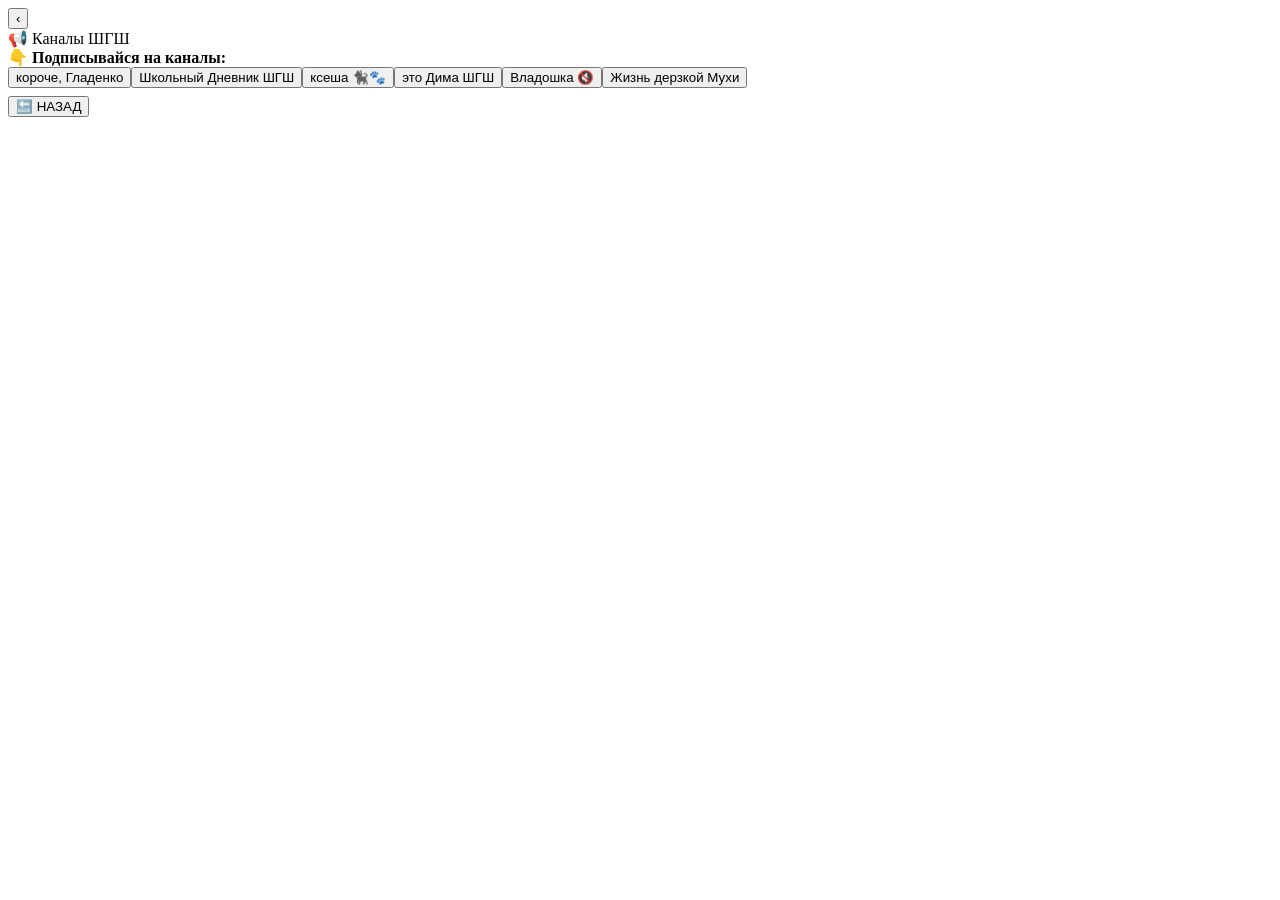
==== channels.html @ 97d1baba "Add files via upload" ====
<!DOCTYPE html>
<html lang="ru">
<head>
    <meta charset="UTF-8" />
    <meta name="viewport" content="width=device-width, initial-scale=1.0, maximum-scale=1.0, user-scalable=no" />
    <title>Каналы</title>
    <link rel="stylesheet" href="styles.css" />
</head>
<body>
    <div class="telegram-app">
        <div class="tg-header">
            <button class="tg-back-btn" onclick="window.location.href='seasons.html'">‹</button>
            <div class="tg-header-title">📢 Каналы ШГШ</div>
            <div style="width: 40px;"></div>
        </div>

        <div class="tg-content">
            <div class="tg-message">
                <div class="tg-message-text">
                    👇 <strong>Подписывайся на каналы:</strong>
                </div>
            </div>

            <div class="tg-inline-grid" id="channelsGrid"></div>

            <div class="tg-inline-grid" style="margin-top: 8px;">
                <button class="tg-inline-btn tg-inline-btn-wide" onclick="window.location.href='seasons.html'">
                    🔙 НАЗАД
                </button>
            </div>
        </div>
    </div>

    <script>
        const CHANNELS = {
            "короче, Гладенко": "https://t.me/hladenko",
            "Школьный Дневник ШГШ": "https://t.me/shgsh_novosti",
            "ксеша 🐈‍⬛🐾": "https://t.me/kseshaxs",
            "это Дима ШГШ": "https://t.me/dimonchikshgsh",
            "Владошка 🔇": "https://t.me/vladanasv",
            "Жизнь дерзкой Мухи": "https://t.me/derzkaya_myxa"
        };

        const grid = document.getElementById('channelsGrid');

        for (const [name, link] of Object.entries(CHANNELS)) {
            const btn = document.createElement('button');
            btn.className = 'tg-inline-btn tg-inline-btn-wide';
            btn.textContent = name;
            btn.onclick = () => window.open(link, '_blank');
            grid.appendChild(btn);
        }
    </script>
</body>
</html>
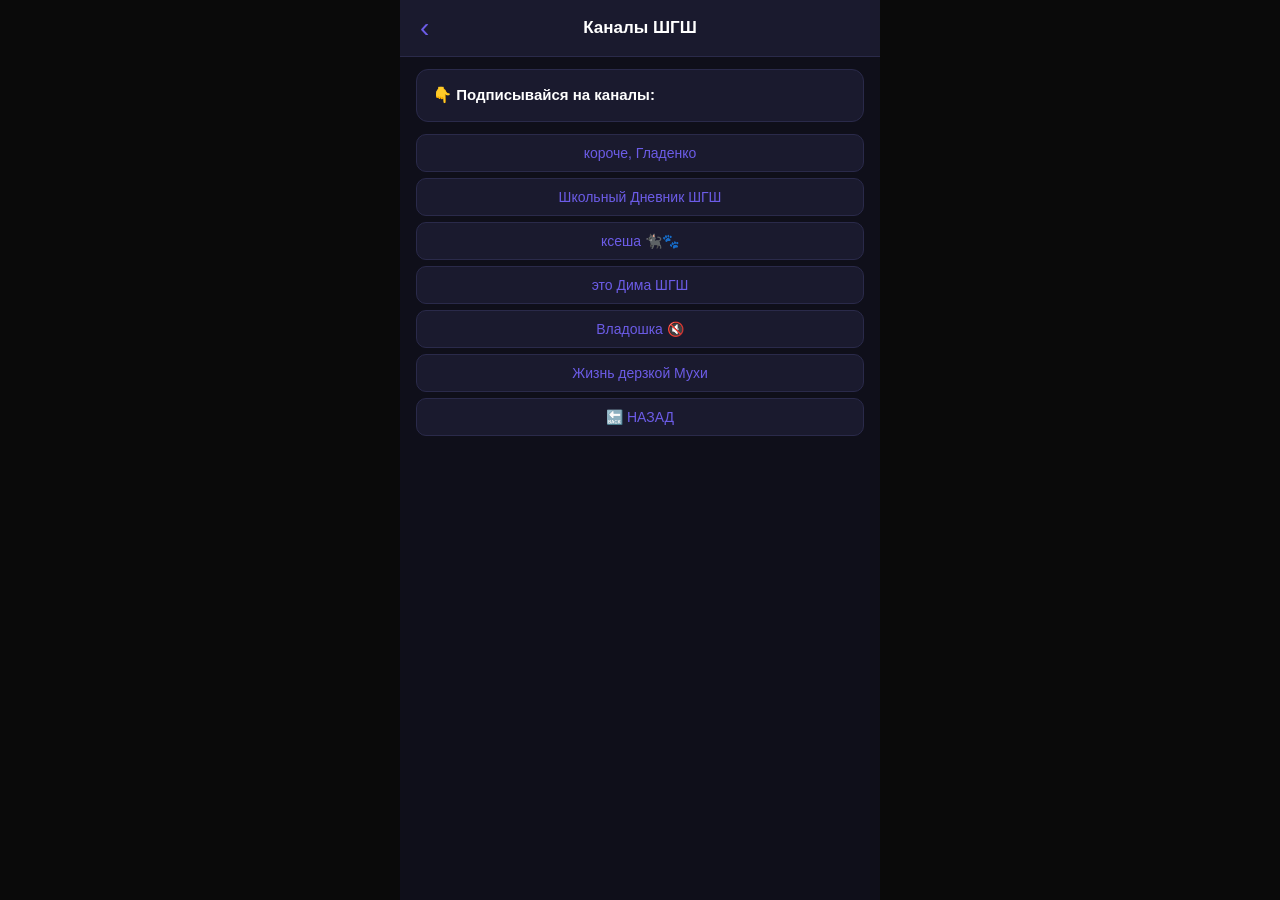
==== commit 15a99da0: "Add files via upload" ====
--- a/channels.html
+++ b/channels.html
@@ -3,14 +3,14 @@
 <head>
     <meta charset="UTF-8" />
     <meta name="viewport" content="width=device-width, initial-scale=1.0, maximum-scale=1.0, user-scalable=no" />
-    <title>Каналы</title>
+    <title>Каналы ШГШ</title>
     <link rel="stylesheet" href="styles.css" />
 </head>
 <body>
     <div class="telegram-app">
         <div class="tg-header">
             <button class="tg-back-btn" onclick="window.location.href='seasons.html'">‹</button>
-            <div class="tg-header-title">📢 Каналы ШГШ</div>
+            <div class="tg-header-title">Каналы ШГШ</div>
             <div style="width: 40px;"></div>
         </div>
 
@@ -21,35 +21,16 @@
                 </div>
             </div>
 
-            <div class="tg-inline-grid" id="channelsGrid"></div>
-
-            <div class="tg-inline-grid" style="margin-top: 8px;">
-                <button class="tg-inline-btn tg-inline-btn-wide" onclick="window.location.href='seasons.html'">
-                    🔙 НАЗАД
-                </button>
+            <div class="tg-inline-grid" id="channelsGrid">
+                <button class="tg-inline-btn tg-inline-btn-wide" onclick="window.open('https://t.me/hladenko', '_blank')">короче, Гладенко</button>
+                <button class="tg-inline-btn tg-inline-btn-wide" onclick="window.open('https://t.me/shgsh_novosti', '_blank')">Школьный Дневник ШГШ</button>
+                <button class="tg-inline-btn tg-inline-btn-wide" onclick="window.open('https://t.me/kseshaxs', '_blank')">ксеша 🐈‍⬛🐾</button>
+                <button class="tg-inline-btn tg-inline-btn-wide" onclick="window.open('https://t.me/dimonchikshgsh', '_blank')">это Дима ШГШ</button>
+                <button class="tg-inline-btn tg-inline-btn-wide" onclick="window.open('https://t.me/vladanasv', '_blank')">Владошка 🔇</button>
+                <button class="tg-inline-btn tg-inline-btn-wide" onclick="window.open('https://t.me/derzkaya_myxa', '_blank')">Жизнь дерзкой Мухи</button>
+                <button class="tg-inline-btn tg-inline-btn-wide" onclick="window.location.href='seasons.html'">🔙 НАЗАД</button>
             </div>
         </div>
     </div>
-
-    <script>
-        const CHANNELS = {
-            "короче, Гладенко": "https://t.me/hladenko",
-            "Школьный Дневник ШГШ": "https://t.me/shgsh_novosti",
-            "ксеша 🐈‍⬛🐾": "https://t.me/kseshaxs",
-            "это Дима ШГШ": "https://t.me/dimonchikshgsh",
-            "Владошка 🔇": "https://t.me/vladanasv",
-            "Жизнь дерзкой Мухи": "https://t.me/derzkaya_myxa"
-        };
-
-        const grid = document.getElementById('channelsGrid');
-
-        for (const [name, link] of Object.entries(CHANNELS)) {
-            const btn = document.createElement('button');
-            btn.className = 'tg-inline-btn tg-inline-btn-wide';
-            btn.textContent = name;
-            btn.onclick = () => window.open(link, '_blank');
-            grid.appendChild(btn);
-        }
-    </script>
 </body>
 </html>
--- a/styles.css
+++ b/styles.css
@@ -0,0 +1,290 @@
+* {
+    margin: 0;
+    padding: 0;
+    box-sizing: border-box;
+}
+
+body {
+    font-family: -apple-system, BlinkMacSystemFont, 'Segoe UI', Roboto, Helvetica, Arial, sans-serif;
+    background: #0a0a0a;
+    color: #ffffff;
+    min-height: 100vh;
+    display: flex;
+    justify-content: center;
+}
+
+.telegram-app {
+    max-width: 480px;
+    width: 100%;
+    min-height: 100vh;
+    background: #0f0f1a;
+    display: flex;
+    flex-direction: column;
+    position: relative;
+}
+
+/* ===== ШАПКА ===== */
+.tg-header {
+    background: #1a1a2e;
+    padding: 12px 16px;
+    display: flex;
+    align-items: center;
+    justify-content: space-between;
+    border-bottom: 1px solid #2a2a4a;
+    position: sticky;
+    top: 0;
+    z-index: 10;
+    min-height: 56px;
+}
+
+.tg-back-btn {
+    background: none;
+    border: none;
+    color: #6c5ce7;
+    font-size: 28px;
+    cursor: pointer;
+    padding: 0 4px;
+    width: 40px;
+    text-align: left;
+    font-weight: 300;
+}
+
+.tg-back-btn:hover {
+    opacity: 0.7;
+}
+
+.tg-header-title {
+    font-size: 17px;
+    font-weight: 600;
+    color: #ffffff;
+    flex: 1;
+    text-align: center;
+    white-space: nowrap;
+    overflow: hidden;
+    text-overflow: ellipsis;
+}
+
+.tg-header-subtitle {
+    font-size: 12px;
+    color: #8888aa;
+    text-align: center;
+    margin-top: -4px;
+}
+
+/* ===== КОНТЕНТ ===== */
+.tg-content {
+    flex: 1;
+    padding: 12px 16px 100px;
+    overflow-y: auto;
+}
+
+/* ===== АВАТАР ===== */
+.tg-avatar {
+    display: flex;
+    justify-content: center;
+    margin-bottom: 12px;
+}
+
+.tg-avatar img {
+    width: 80px;
+    height: 80px;
+    border-radius: 50%;
+    border: 3px solid #6c5ce7;
+    object-fit: cover;
+}
+
+/* ===== СООБЩЕНИЕ ===== */
+.tg-message {
+    background: #1a1a2e;
+    border-radius: 12px;
+    padding: 14px 16px;
+    margin-bottom: 12px;
+    border: 1px solid #2a2a4a;
+}
+
+.tg-message-text {
+    font-size: 15px;
+    line-height: 1.5;
+    color: #e0e0e0;
+}
+
+.tg-message-text strong {
+    color: #ffffff;
+}
+
+/* ===== КНОПКИ ===== */
+.tg-reply-markup {
+    display: flex;
+    flex-direction: column;
+    gap: 6px;
+    margin-top: 8px;
+}
+
+.tg-btn-start {
+    background: #6c5ce7;
+    border: none;
+    border-radius: 10px;
+    color: #ffffff;
+    padding: 14px;
+    font-size: 16px;
+    font-weight: 600;
+    cursor: pointer;
+    transition: all 0.15s;
+    text-align: center;
+    width: 100%;
+}
+
+.tg-btn-start:active {
+    background: #5a4bd1;
+    transform: scale(0.98);
+}
+
+/* ===== INLINE КНОПКИ ===== */
+.tg-inline-grid {
+    display: grid;
+    grid-template-columns: 1fr 1fr;
+    gap: 6px;
+    margin-bottom: 4px;
+}
+
+.tg-inline-btn {
+    background: #1a1a2e;
+    border: 1px solid #2a2a4a;
+    border-radius: 10px;
+    color: #6c5ce7;
+    padding: 10px 12px;
+    font-size: 14px;
+    font-weight: 500;
+    cursor: pointer;
+    transition: all 0.15s;
+    text-align: center;
+    white-space: nowrap;
+    overflow: hidden;
+    text-overflow: ellipsis;
+}
+
+.tg-inline-btn:active {
+    background: #2a2a4a;
+    transform: scale(0.96);
+}
+
+.tg-inline-btn-wide {
+    grid-column: 1 / -1;
+}
+
+/* ===== ПЕСНИ ===== */
+.tg-song-item {
+    background: #1a1a2e;
+    border-radius: 10px;
+    padding: 10px 14px;
+    margin-bottom: 4px;
+    display: flex;
+    justify-content: space-between;
+    align-items: center;
+    border: 1px solid #2a2a4a;
+}
+
+.tg-song-name {
+    font-size: 14px;
+    color: #e0e0e0;
+    flex: 1;
+    margin-right: 10px;
+    white-space: nowrap;
+    overflow: hidden;
+    text-overflow: ellipsis;
+}
+
+.tg-song-actions {
+    display: flex;
+    gap: 4px;
+    flex-shrink: 0;
+}
+
+.tg-btn-inline-small {
+    background: #2a2a4a;
+    border: none;
+    border-radius: 8px;
+    color: #6c5ce7;
+    padding: 6px 12px;
+    font-size: 14px;
+    cursor: pointer;
+    transition: all 0.15s;
+}
+
+.tg-btn-inline-small:active {
+    background: #3a3a5a;
+    transform: scale(0.92);
+}
+
+/* ===== ПЛЕЕР ===== */
+.tg-player {
+    position: fixed;
+    bottom: 0;
+    left: 50%;
+    transform: translateX(-50%);
+    max-width: 480px;
+    width: 100%;
+    background: #1a1a2e;
+    border-top: 1px solid #2a2a4a;
+    padding: 10px 16px;
+    display: none;
+    align-items: center;
+    gap: 12px;
+    z-index: 100;
+}
+
+.tg-player-btn {
+    background: none;
+    border: none;
+    color: #ffffff;
+    font-size: 22px;
+    cursor: pointer;
+    padding: 4px 8px;
+    transition: all 0.15s;
+}
+
+.tg-player-btn:active {
+    transform: scale(0.9);
+}
+
+.tg-player-info {
+    flex: 1;
+    min-width: 0;
+}
+
+.tg-player-title {
+    font-size: 14px;
+    font-weight: 500;
+    color: #ffffff;
+    white-space: nowrap;
+    overflow: hidden;
+    text-overflow: ellipsis;
+}
+
+.tg-player-subtitle {
+    font-size: 12px;
+    color: #8888aa;
+    white-space: nowrap;
+    overflow: hidden;
+    text-overflow: ellipsis;
+}
+
+/* ===== АДАПТИВ ===== */
+@media (max-width: 480px) {
+    .telegram-app {
+        max-width: 100%;
+    }
+    .tg-inline-grid {
+        grid-template-columns: 1fr 1fr;
+    }
+}
+
+@media (max-width: 360px) {
+    .tg-inline-grid {
+        grid-template-columns: 1fr;
+    }
+    .tg-btn-inline-small {
+        padding: 4px 10px;
+        font-size: 12px;
+    }
+}
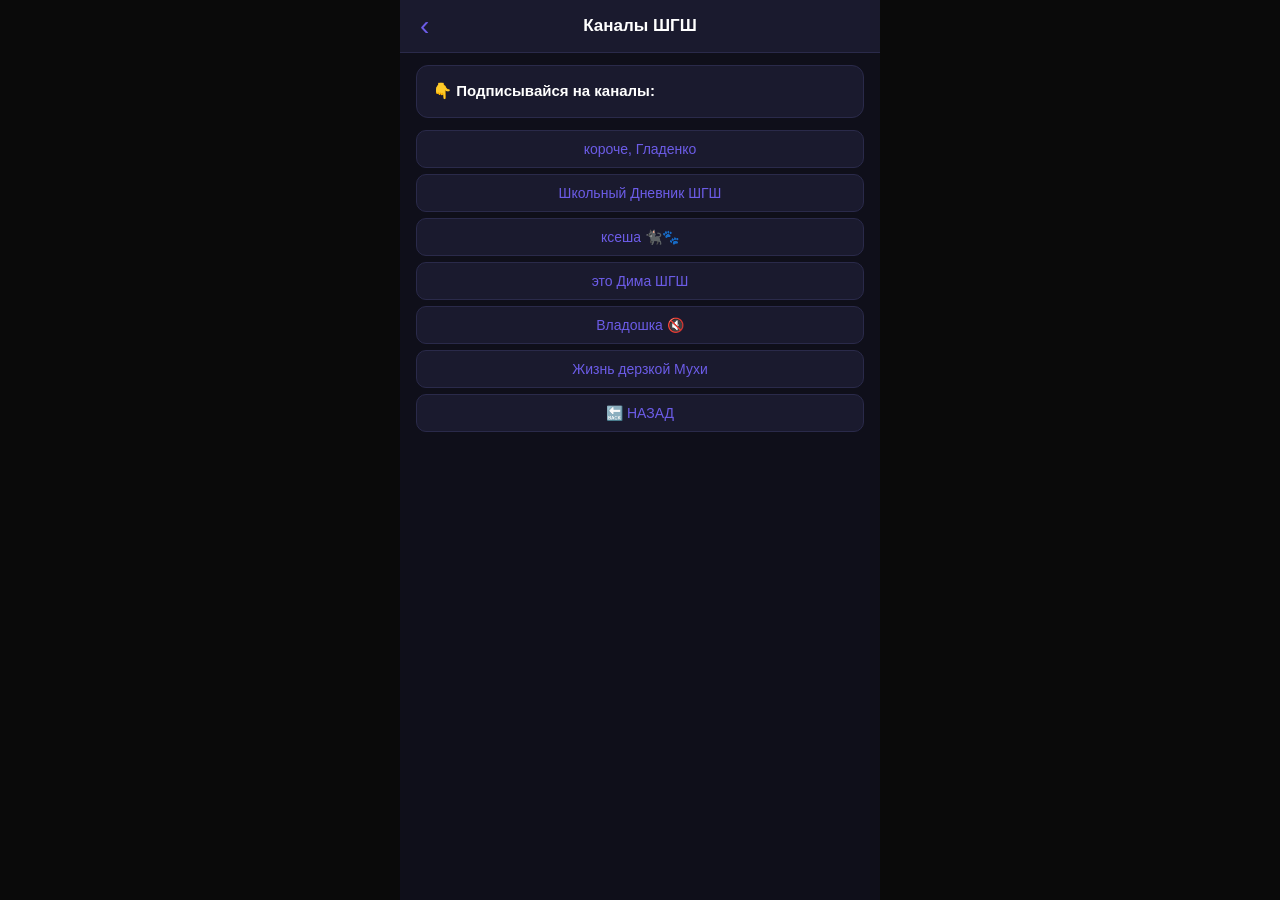
==== commit 89a7f2c3: "Add files via upload" ====
--- a/channels.html
+++ b/channels.html
@@ -16,9 +16,7 @@
 
         <div class="tg-content">
             <div class="tg-message">
-                <div class="tg-message-text">
-                    👇 <strong>Подписывайся на каналы:</strong>
-                </div>
+                <div class="tg-message-text">👇 <strong>Подписывайся на каналы:</strong></div>
             </div>
 
             <div class="tg-inline-grid" id="channelsGrid">
--- a/styles.css
+++ b/styles.css
@@ -26,7 +26,7 @@
 /* ===== ШАПКА ===== */
 .tg-header {
     background: #1a1a2e;
-    padding: 12px 16px;
+    padding: 10px 16px;
     display: flex;
     align-items: center;
     justify-content: space-between;
@@ -34,7 +34,7 @@
     position: sticky;
     top: 0;
     z-index: 10;
-    min-height: 56px;
+    min-height: 52px;
 }
 
 .tg-back-btn {
@@ -65,10 +65,77 @@
 }
 
 .tg-header-subtitle {
-    font-size: 12px;
+    font-size: 11px;
     color: #8888aa;
     text-align: center;
-    margin-top: -4px;
+    margin-top: -2px;
+}
+
+/* ===== ПРОФИЛЬ (КАК В TELEGRAM) ===== */
+.tg-profile {
+    display: flex;
+    flex-direction: column;
+    align-items: center;
+    padding: 20px 16px 12px;
+    border-bottom: 1px solid #1a1a2e;
+}
+
+.tg-profile-avatar {
+    width: 80px;
+    height: 80px;
+    border-radius: 50%;
+    overflow: hidden;
+    border: 3px solid #6c5ce7;
+    margin-bottom: 12px;
+    flex-shrink: 0;
+}
+
+.tg-profile-avatar img {
+    width: 100%;
+    height: 100%;
+    object-fit: cover;
+    display: block;
+}
+
+.tg-profile-name {
+    font-size: 18px;
+    font-weight: 600;
+    color: #ffffff;
+    margin-bottom: 4px;
+}
+
+.tg-profile-bio {
+    font-size: 14px;
+    color: #8888aa;
+    text-align: center;
+    line-height: 1.4;
+    max-width: 320px;
+}
+
+/* ===== КНОПКИ ПРОФИЛЯ ===== */
+.tg-profile-buttons {
+    display: flex;
+    gap: 8px;
+    padding: 8px 16px 16px;
+    justify-content: center;
+    border-bottom: 1px solid #1a1a2e;
+}
+
+.tg-profile-btn {
+    background: #1a1a2e;
+    border: 1px solid #2a2a4a;
+    border-radius: 10px;
+    color: #6c5ce7;
+    padding: 8px 20px;
+    font-size: 14px;
+    font-weight: 500;
+    cursor: pointer;
+    transition: all 0.15s;
+}
+
+.tg-profile-btn:active {
+    background: #2a2a4a;
+    transform: scale(0.96);
 }
 
 /* ===== КОНТЕНТ ===== */
@@ -76,21 +143,6 @@
     flex: 1;
     padding: 12px 16px 100px;
     overflow-y: auto;
-}
-
-/* ===== АВАТАР ===== */
-.tg-avatar {
-    display: flex;
-    justify-content: center;
-    margin-bottom: 12px;
-}
-
-.tg-avatar img {
-    width: 80px;
-    height: 80px;
-    border-radius: 50%;
-    border: 3px solid #6c5ce7;
-    object-fit: cover;
 }
 
 /* ===== СООБЩЕНИЕ ===== */
@@ -269,6 +321,31 @@
     text-overflow: ellipsis;
 }
 
+/* ===== ФУТЕР ===== */
+.tg-footer {
+    padding: 16px;
+    text-align: center;
+    border-top: 1px solid #1a1a2e;
+    margin-top: 8px;
+}
+
+.tg-footer-text {
+    font-size: 12px;
+    color: #555577;
+    line-height: 1.4;
+}
+
+.tg-footer-link {
+    font-size: 12px;
+    color: #6c5ce7;
+    cursor: pointer;
+    margin-top: 2px;
+}
+
+.tg-footer-link:hover {
+    text-decoration: underline;
+}
+
 /* ===== АДАПТИВ ===== */
 @media (max-width: 480px) {
     .telegram-app {
@@ -277,6 +354,10 @@
     .tg-inline-grid {
         grid-template-columns: 1fr 1fr;
     }
+    .tg-profile-avatar {
+        width: 72px;
+        height: 72px;
+    }
 }
 
 @media (max-width: 360px) {
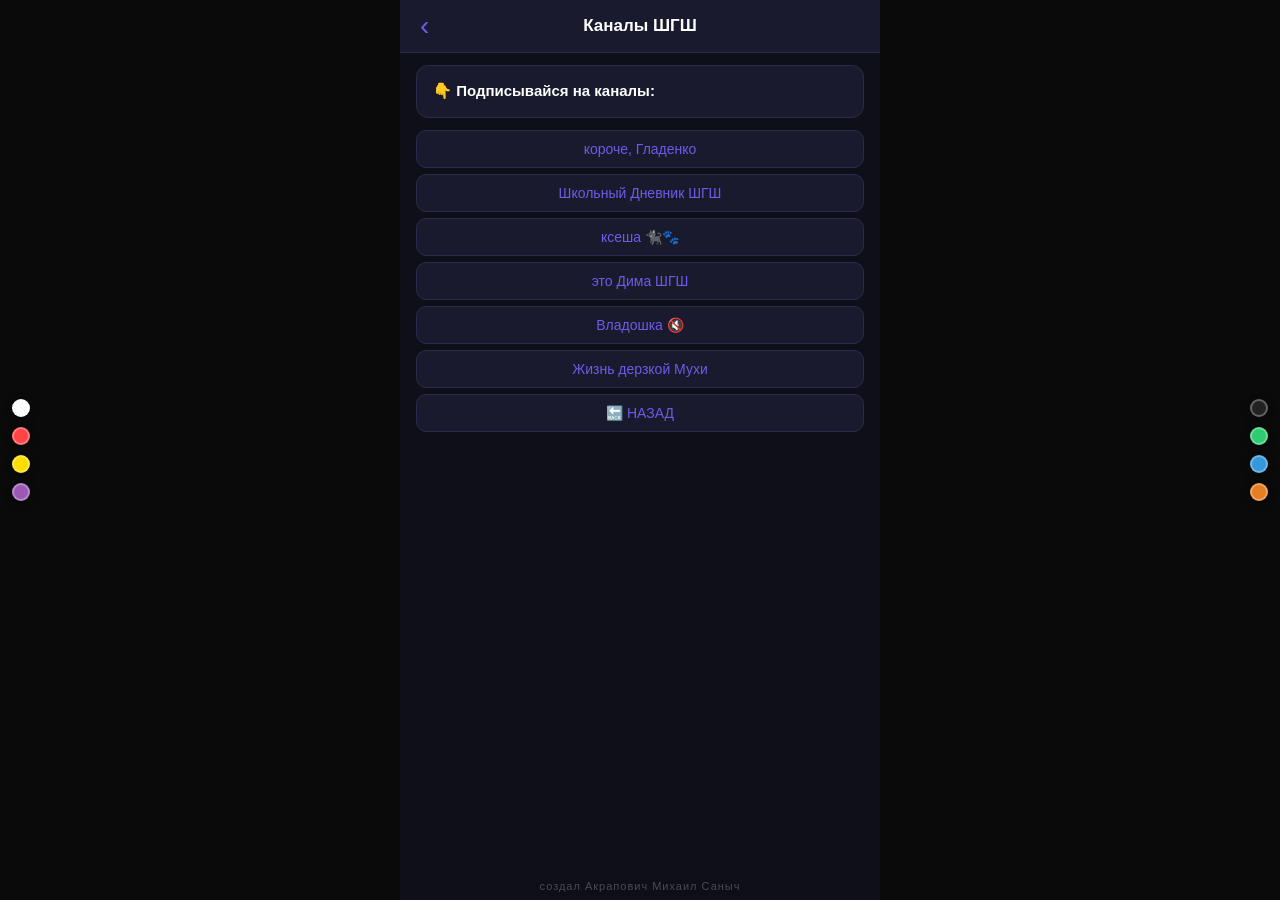
==== commit ff049a6c: "Add files via upload" ====
--- a/channels.html
+++ b/channels.html
@@ -7,18 +7,28 @@
     <link rel="stylesheet" href="styles.css" />
 </head>
 <body>
-    <div class="telegram-app">
+    <div class="telegram-app" id="app">
+        <div class="color-dots-left">
+            <div class="color-dot" data-color="white" style="background: #ffffff;" onclick="changeTheme('white')"></div>
+            <div class="color-dot" data-color="red" style="background: #ff4444;" onclick="changeTheme('red')"></div>
+            <div class="color-dot" data-color="yellow" style="background: #ffdd00;" onclick="changeTheme('yellow')"></div>
+            <div class="color-dot" data-color="purple" style="background: #9b59b6;" onclick="changeTheme('purple')"></div>
+        </div>
+        <div class="color-dots-right">
+            <div class="color-dot" data-color="black" style="background: #222222;" onclick="changeTheme('black')"></div>
+            <div class="color-dot" data-color="green" style="background: #2ecc71;" onclick="changeTheme('green')"></div>
+            <div class="color-dot" data-color="blue" style="background: #3498db;" onclick="changeTheme('blue')"></div>
+            <div class="color-dot" data-color="orange" style="background: #e67e22;" onclick="changeTheme('orange')"></div>
+        </div>
+
         <div class="tg-header">
-            <button class="tg-back-btn" onclick="window.location.href='seasons.html'">‹</button>
+            <button class="tg-back-btn" data-comet href="seasons.html">‹</button>
             <div class="tg-header-title">Каналы ШГШ</div>
             <div style="width: 40px;"></div>
         </div>
 
         <div class="tg-content">
-            <div class="tg-message">
-                <div class="tg-message-text">👇 <strong>Подписывайся на каналы:</strong></div>
-            </div>
-
+            <div class="tg-message"><div class="tg-message-text">👇 <strong>Подписывайся на каналы:</strong></div></div>
             <div class="tg-inline-grid" id="channelsGrid">
                 <button class="tg-inline-btn tg-inline-btn-wide" onclick="window.open('https://t.me/hladenko', '_blank')">короче, Гладенко</button>
                 <button class="tg-inline-btn tg-inline-btn-wide" onclick="window.open('https://t.me/shgsh_novosti', '_blank')">Школьный Дневник ШГШ</button>
@@ -26,9 +36,27 @@
                 <button class="tg-inline-btn tg-inline-btn-wide" onclick="window.open('https://t.me/dimonchikshgsh', '_blank')">это Дима ШГШ</button>
                 <button class="tg-inline-btn tg-inline-btn-wide" onclick="window.open('https://t.me/vladanasv', '_blank')">Владошка 🔇</button>
                 <button class="tg-inline-btn tg-inline-btn-wide" onclick="window.open('https://t.me/derzkaya_myxa', '_blank')">Жизнь дерзкой Мухи</button>
-                <button class="tg-inline-btn tg-inline-btn-wide" onclick="window.location.href='seasons.html'">🔙 НАЗАД</button>
+                <button class="tg-inline-btn tg-inline-btn-wide" data-transition href="seasons.html">🔙 НАЗАД</button>
             </div>
         </div>
+
+        <div class="footer-credit">создал Акрапович Михаил Саныч</div>
     </div>
+
+    <script src="script.js"></script>
+    <script>
+        function changeTheme(color) {
+            const app = document.getElementById('app');
+            app.className = 'telegram-app';
+            app.classList.add('theme-' + color);
+            localStorage.setItem('theme', color);
+        }
+        document.addEventListener('DOMContentLoaded', function() {
+            const savedTheme = localStorage.getItem('theme');
+            if (savedTheme) {
+                document.getElementById('app').classList.add('theme-' + savedTheme);
+            }
+        });
+    </script>
 </body>
 </html>
--- a/styles.css
+++ b/styles.css
@@ -21,6 +21,7 @@
     display: flex;
     flex-direction: column;
     position: relative;
+    overflow: hidden;
 }
 
 /* ===== ШАПКА ===== */
@@ -71,13 +72,15 @@
     margin-top: -2px;
 }
 
-/* ===== ПРОФИЛЬ (КАК В TELEGRAM) ===== */
+/* ===== ПРОФИЛЬ ===== */
 .tg-profile {
     display: flex;
     flex-direction: column;
     align-items: center;
     padding: 20px 16px 12px;
     border-bottom: 1px solid #1a1a2e;
+    position: relative;
+    z-index: 2;
 }
 
 .tg-profile-avatar {
@@ -112,30 +115,235 @@
     max-width: 320px;
 }
 
-/* ===== КНОПКИ ПРОФИЛЯ ===== */
-.tg-profile-buttons {
+/* ===== ОКЕАН ===== */
+.ocean-scene {
+    position: relative;
+    width: 100%;
+    height: 280px;
+    margin-top: 10px;
+    overflow: hidden;
+    background: linear-gradient(180deg, #0a0e1a 0%, #0f1a2e 30%, #162a44 60%, #1a3a5a 80%, #0f1a2e 100%);
+    border-top: 1px solid #2a4a6a;
+    border-bottom: 1px solid #2a4a6a;
+}
+
+/* ===== ВОЛНЫ ===== */
+.wave {
+    position: absolute;
+    bottom: 0;
+    left: 0;
+    width: 200%;
+    height: 100%;
+    animation: waveMove 8s linear infinite;
+    opacity: 0.3;
+}
+.wave:nth-child(1) {
+    background: radial-gradient(ellipse at 20% 100%, rgba(30, 144, 255, 0.15) 0%, transparent 50%);
+    animation-duration: 6s;
+    opacity: 0.4;
+    bottom: -10px;
+}
+.wave:nth-child(2) {
+    background: radial-gradient(ellipse at 60% 100%, rgba(70, 130, 255, 0.12) 0%, transparent 60%);
+    animation-duration: 9s;
+    opacity: 0.3;
+    bottom: -5px;
+}
+.wave:nth-child(3) {
+    background: radial-gradient(ellipse at 80% 100%, rgba(100, 180, 255, 0.08) 0%, transparent 50%);
+    animation-duration: 7s;
+    opacity: 0.2;
+    bottom: 0px;
+}
+
+@keyframes waveMove {
+    0% { transform: translateX(0); }
+    100% { transform: translateX(-50%); }
+}
+
+/* ===== ПЛОТ ===== */
+.raft-container {
+    position: absolute;
+    bottom: 40px;
+    left: 50%;
+    transform: translateX(-50%);
+    width: 200px;
+    height: 120px;
+    animation: raftRock 3s ease-in-out infinite;
+    z-index: 5;
     display: flex;
-    gap: 8px;
-    padding: 8px 16px 16px;
-    justify-content: center;
-    border-bottom: 1px solid #1a1a2e;
-}
-
-.tg-profile-btn {
-    background: #1a1a2e;
-    border: 1px solid #2a2a4a;
-    border-radius: 10px;
-    color: #6c5ce7;
-    padding: 8px 20px;
-    font-size: 14px;
-    font-weight: 500;
+    flex-direction: column;
+    align-items: center;
+    justify-content: flex-end;
+}
+
+@keyframes raftRock {
+    0% { transform: translateX(-50%) rotate(-2deg); }
+    50% { transform: translateX(-50%) rotate(4deg); }
+    100% { transform: translateX(-50%) rotate(-2deg); }
+}
+
+.raft {
+    position: relative;
+    width: 180px;
+    height: 28px;
+    background: linear-gradient(180deg, #8B6B4D, #6B4F3A);
+    border-radius: 4px 4px 12px 12px;
+    box-shadow: 0 4px 20px rgba(0, 0, 0, 0.6), inset 0 2px 0 rgba(255, 220, 180, 0.3);
+    border: 1px solid #5a3f2a;
+}
+
+.raft::before {
+    content: '';
+    position: absolute;
+    top: 2px;
+    left: 8px;
+    right: 8px;
+    height: 6px;
+    background: repeating-linear-gradient(
+        90deg,
+        #7a5a3a 0px, #7a5a3a 20px,
+        #5a3f2a 20px, #5a3f2a 22px,
+        #7a5a3a 22px, #7a5a3a 42px,
+        #5a3f2a 42px, #5a3f2a 44px,
+        #7a5a3a 44px, #7a5a3a 64px,
+        #5a3f2a 64px, #5a3f2a 66px,
+        #7a5a3a 66px
+    );
+    border-radius: 4px;
+    opacity: 0.6;
+}
+
+.raft::after {
+    content: '';
+    position: absolute;
+    top: -4px;
+    left: -6px;
+    right: -6px;
+    height: 6px;
+    background: repeating-linear-gradient(
+        90deg,
+        #8a7a5a 0px, #8a7a5a 8px,
+        transparent 8px, transparent 12px,
+        #8a7a5a 12px, #8a7a5a 20px,
+        transparent 20px, transparent 24px,
+        #8a7a5a 24px
+    );
+    border-radius: 2px;
+    opacity: 0.4;
+}
+
+.raft-rail {
+    position: absolute;
+    top: -8px;
+    left: 10px;
+    right: 10px;
+    height: 8px;
+    background: linear-gradient(180deg, #9a7a5a, #7a5a3a);
+    border-radius: 8px 8px 0 0;
+    opacity: 0.3;
+}
+
+.raft-btn {
+    background: linear-gradient(135deg, #6c5ce7, #a29bfe);
+    border: none;
+    border-radius: 50px;
+    color: #fff;
+    padding: 14px 28px;
+    font-size: 18px;
+    font-weight: 700;
     cursor: pointer;
-    transition: all 0.15s;
-}
-
-.tg-profile-btn:active {
-    background: #2a2a4a;
-    transform: scale(0.96);
+    transition: all 0.3s ease;
+    text-align: center;
+    box-shadow: 0 0 30px rgba(108, 92, 231, 0.3);
+    position: relative;
+    margin-bottom: 8px;
+    letter-spacing: 1px;
+    z-index: 10;
+    animation: btnGlow 2s ease-in-out infinite;
+}
+
+@keyframes btnGlow {
+    0% { box-shadow: 0 0 20px rgba(108, 92, 231, 0.3); transform: scale(1); }
+    50% { box-shadow: 0 0 60px rgba(108, 92, 231, 0.9), 0 0 120px rgba(108, 92, 231, 0.4); transform: scale(1.05); }
+    100% { box-shadow: 0 0 20px rgba(108, 92, 231, 0.3); transform: scale(1); }
+}
+
+.raft-btn::after {
+    content: '';
+    position: absolute;
+    top: -4px;
+    left: -4px;
+    right: -4px;
+    bottom: -4px;
+    border-radius: 50px;
+    background: linear-gradient(135deg, rgba(108, 92, 231, 0.2), rgba(162, 155, 254, 0.1));
+    filter: blur(10px);
+    z-index: -1;
+    animation: btnPulse 2s ease-in-out infinite;
+}
+
+@keyframes btnPulse {
+    0% { opacity: 0.3; transform: scale(1); }
+    50% { opacity: 1; transform: scale(1.2); }
+    100% { opacity: 0.3; transform: scale(1); }
+}
+
+.raft-btn:active {
+    transform: scale(0.95);
+    box-shadow: 0 0 40px rgba(108, 92, 231, 0.5);
+}
+
+/* ===== ЗВЁЗДЫ ===== */
+.stars {
+    position: absolute;
+    top: 0;
+    left: 0;
+    width: 100%;
+    height: 60%;
+    pointer-events: none;
+    z-index: 0;
+}
+.star {
+    position: absolute;
+    width: 2px;
+    height: 2px;
+    background: #fff;
+    border-radius: 50%;
+    animation: twinkle 3s ease-in-out infinite;
+}
+@keyframes twinkle {
+    0%, 100% { opacity: 0.2; }
+    50% { opacity: 1; }
+}
+.star:nth-child(1) { top: 10%; left: 10%; animation-delay: 0s; }
+.star:nth-child(2) { top: 20%; left: 30%; animation-delay: 0.5s; width: 3px; height: 3px; }
+.star:nth-child(3) { top: 5%; left: 50%; animation-delay: 1s; }
+.star:nth-child(4) { top: 15%; left: 70%; animation-delay: 1.5s; width: 3px; height: 3px; }
+.star:nth-child(5) { top: 25%; left: 85%; animation-delay: 2s; }
+.star:nth-child(6) { top: 8%; left: 20%; animation-delay: 0.8s; }
+.star:nth-child(7) { top: 18%; left: 60%; animation-delay: 1.2s; width: 4px; height: 4px; }
+.star:nth-child(8) { top: 28%; left: 40%; animation-delay: 0.3s; }
+.star:nth-child(9) { top: 12%; left: 80%; animation-delay: 1.8s; }
+.star:nth-child(10) { top: 22%; left: 15%; animation-delay: 2.2s; width: 3px; height: 3px; }
+
+.foam {
+    position: absolute;
+    bottom: 20px;
+    left: 0;
+    width: 200%;
+    height: 20px;
+    background: repeating-linear-gradient(
+        90deg,
+        rgba(255, 255, 255, 0.03) 0px,
+        rgba(255, 255, 255, 0.03) 30px,
+        transparent 30px,
+        transparent 60px
+    );
+    animation: waveMove 12s linear infinite;
+    opacity: 0.3;
+    z-index: 1;
+    border-radius: 50%;
 }
 
 /* ===== КОНТЕНТ ===== */
@@ -143,9 +351,10 @@
     flex: 1;
     padding: 12px 16px 100px;
     overflow-y: auto;
-}
-
-/* ===== СООБЩЕНИЕ ===== */
+    position: relative;
+    z-index: 2;
+}
+
 .tg-message {
     background: #1a1a2e;
     border-radius: 12px;
@@ -162,33 +371,6 @@
 
 .tg-message-text strong {
     color: #ffffff;
-}
-
-/* ===== КНОПКИ ===== */
-.tg-reply-markup {
-    display: flex;
-    flex-direction: column;
-    gap: 6px;
-    margin-top: 8px;
-}
-
-.tg-btn-start {
-    background: #6c5ce7;
-    border: none;
-    border-radius: 10px;
-    color: #ffffff;
-    padding: 14px;
-    font-size: 16px;
-    font-weight: 600;
-    cursor: pointer;
-    transition: all 0.15s;
-    text-align: center;
-    width: 100%;
-}
-
-.tg-btn-start:active {
-    background: #5a4bd1;
-    transform: scale(0.98);
 }
 
 /* ===== INLINE КНОПКИ ===== */
@@ -321,51 +503,437 @@
     text-overflow: ellipsis;
 }
 
-/* ===== ФУТЕР ===== */
-.tg-footer {
-    padding: 16px;
+/* ===== ПОДПИСЬ ===== */
+.footer-credit {
+    position: fixed;
+    bottom: 8px;
+    left: 50%;
+    transform: translateX(-50%);
+    font-size: 11px;
+    color: rgba(255, 255, 255, 0.25);
+    letter-spacing: 1px;
+    z-index: 10;
+    font-weight: 300;
     text-align: center;
-    border-top: 1px solid #1a1a2e;
-    margin-top: 8px;
-}
-
-.tg-footer-text {
-    font-size: 12px;
-    color: #555577;
-    line-height: 1.4;
-}
-
-.tg-footer-link {
-    font-size: 12px;
-    color: #6c5ce7;
+    pointer-events: none;
+    text-shadow: 0 1px 4px rgba(0, 0, 0, 0.5);
+}
+
+/* ===== ЦВЕТНЫЕ КРУЖОЧКИ ===== */
+.color-dots-left,
+.color-dots-right {
+    position: fixed;
+    top: 50%;
+    transform: translateY(-50%);
+    display: flex;
+    flex-direction: column;
+    gap: 10px;
+    z-index: 1000;
+    padding: 8px;
+}
+.color-dots-left { left: 4px; }
+.color-dots-right { right: 4px; }
+
+.color-dot {
+    width: 18px;
+    height: 18px;
+    border-radius: 50%;
+    border: 2px solid rgba(255, 255, 255, 0.3);
     cursor: pointer;
-    margin-top: 2px;
-}
-
-.tg-footer-link:hover {
-    text-decoration: underline;
+    transition: all 0.3s ease;
+    box-shadow: 0 2px 8px rgba(0, 0, 0, 0.3);
+}
+.color-dot:hover { transform: scale(1.3); border-color: rgba(255, 255, 255, 0.8); }
+.color-dot:active { transform: scale(0.9); }
+
+/* ===== ДЕРЕВЬЯ ===== */
+.trees-container {
+    position: fixed;
+    bottom: 0;
+    left: 0;
+    width: 100%;
+    height: 120px;
+    pointer-events: none;
+    z-index: 1;
+    overflow: hidden;
+}
+.tree {
+    position: absolute;
+    bottom: 0;
+    display: flex;
+    flex-direction: column;
+    align-items: center;
+    animation: treeSway 3s ease-in-out infinite;
+}
+.tree-1 { left: 5%; animation-delay: 0s; }
+.tree-2 { left: 20%; animation-delay: 0.5s; }
+.tree-3 { left: 45%; animation-delay: 1s; }
+.tree-4 { left: 75%; animation-delay: 1.5s; }
+
+.tree-trunk {
+    width: 6px;
+    height: 40px;
+    background: linear-gradient(180deg, #5a3f2a, #3d2b1a);
+    border-radius: 2px;
+}
+.tree-crown {
+    width: 50px;
+    height: 50px;
+    background: radial-gradient(ellipse at 30% 30%, #2d8a4e, #1a5a2a);
+    border-radius: 50% 50% 50% 50% / 60% 60% 40% 40%;
+    margin-bottom: -6px;
+    box-shadow: 0 10px 30px rgba(0, 50, 0, 0.3);
+}
+@keyframes treeSway {
+    0%, 100% { transform: rotate(-3deg); }
+    50% { transform: rotate(5deg); }
+}
+
+/* ===== ВЕТЕР ===== */
+.wind-line {
+    position: absolute;
+    height: 2px;
+    background: rgba(255, 255, 255, 0.08);
+    border-radius: 50%;
+    animation: windBlow 4s linear infinite;
+}
+.wind-1 { top: 20%; width: 80px; animation-duration: 3s; animation-delay: 0s; }
+.wind-2 { top: 40%; width: 120px; animation-duration: 4.5s; animation-delay: 0.8s; }
+.wind-3 { top: 60%; width: 60px; animation-duration: 3.5s; animation-delay: 1.5s; }
+
+@keyframes windBlow {
+    0% { transform: translateX(-100px); opacity: 0; }
+    20% { opacity: 1; }
+    80% { opacity: 1; }
+    100% { transform: translateX(calc(100vw + 100px)); opacity: 0; }
+}
+
+/* ===== АНИМАЦИЯ ПЕРЕХОДОВ ===== */
+.page-transition-in {
+    animation: slideInFromRight 0.6s cubic-bezier(0.25, 0.46, 0.45, 0.94) forwards;
+    overflow: hidden;
+}
+@keyframes slideInFromRight {
+    0% { transform: translateX(100%); opacity: 0.5; }
+    100% { transform: translateX(0); opacity: 1; }
+}
+
+.page-transition-out {
+    animation: slideOutToLeft 0.5s cubic-bezier(0.55, 0.085, 0.68, 0.53) forwards;
+    overflow: hidden;
+}
+@keyframes slideOutToLeft {
+    0% { transform: translateX(0); opacity: 1; }
+    100% { transform: translateX(-100%); opacity: 0.3; }
+}
+
+/* ===== КОМЕТА ===== */
+.comet-container {
+    position: fixed;
+    top: 0;
+    left: 0;
+    width: 100vw;
+    height: 100vh;
+    pointer-events: none;
+    z-index: 9999;
+    overflow: hidden;
+    opacity: 0;
+    transition: opacity 0.3s ease;
+}
+.comet-container.active { opacity: 1; }
+
+.comet {
+    position: absolute;
+    top: -10%;
+    right: -20%;
+    width: 120px;
+    height: 120px;
+    background: radial-gradient(circle at 30% 30%, #fff, #ffdd44, #ff8800, transparent 70%);
+    border-radius: 50%;
+    box-shadow: 0 0 80px rgba(255, 200, 50, 0.8), 0 0 200px rgba(255, 150, 0, 0.5);
+    transform: rotate(-45deg) scale(0.3);
+    opacity: 0;
+    transition: all 2.5s cubic-bezier(0.22, 0.61, 0.36, 1);
+}
+.comet-container.active .comet {
+    transform: rotate(-45deg) translate(80vw, 60vh) scale(1.5);
+    opacity: 1;
+    box-shadow: 0 0 120px rgba(255, 200, 50, 1), 0 0 300px rgba(255, 150, 0, 0.8);
+}
+
+.comet-glow {
+    position: absolute;
+    top: -10%;
+    right: -20%;
+    width: 400px;
+    height: 400px;
+    background: radial-gradient(ellipse at 70% 50%, rgba(255, 200, 50, 0.4), transparent 70%);
+    border-radius: 50%;
+    transform: rotate(-45deg) scale(0.3);
+    opacity: 0;
+    transition: all 2.5s cubic-bezier(0.22, 0.61, 0.36, 1);
+}
+.comet-container.active .comet-glow {
+    transform: rotate(-45deg) translate(70vw, 50vh) scale(2);
+    opacity: 1;
+}
+
+.comet-flash {
+    position: absolute;
+    top: 0;
+    left: 0;
+    width: 100vw;
+    height: 100vh;
+    background: white;
+    opacity: 0;
+    pointer-events: none;
+    transition: opacity 0.2s ease;
+}
+.comet-flash.active { opacity: 1; transition: opacity 0.1s ease; }
+
+/* ===== ТЕМЫ ===== */
+/* Белая */
+.theme-white .telegram-app { background: #f5f5f5; }
+.theme-white .tg-header { background: #ffffff; border-bottom: 1px solid #e0e0e0; }
+.theme-white .tg-header-title { color: #222; }
+.theme-white .tg-message { background: #ffffff; border-color: #e0e0e0; }
+.theme-white .tg-message-text { color: #333; }
+.theme-white .tg-message-text strong { color: #111; }
+.theme-white .tg-inline-btn { background: #ffffff; border-color: #ddd; color: #6c5ce7; }
+.theme-white .tg-inline-btn:active { background: #f0f0f0; }
+.theme-white .tg-song-item { background: #ffffff; border-color: #e0e0e0; }
+.theme-white .tg-song-name { color: #333; }
+.theme-white .footer-credit { color: rgba(0, 0, 0, 0.2); }
+.theme-white .tree-crown { background: radial-gradient(ellipse at 30% 30%, #3da55e, #1a5a2a); }
+
+/* Красная */
+.theme-red .telegram-app { background: #1a0a0a; }
+.theme-red .tg-header { background: #2a0a0a; border-bottom: 1px solid #4a1a1a; }
+.theme-red .tg-header-title { color: #ff6666; }
+.theme-red .tg-message { background: #2a0a0a; border-color: #4a1a1a; }
+.theme-red .tg-message-text { color: #ffaaaa; }
+.theme-red .tg-message-text strong { color: #ff6666; }
+.theme-red .tg-inline-btn { background: #2a0a0a; border-color: #4a1a1a; color: #ff6666; }
+.theme-red .tg-inline-btn:active { background: #3a0a0a; }
+.theme-red .tg-song-item { background: #2a0a0a; border-color: #4a1a1a; }
+.theme-red .tg-song-name { color: #ffaaaa; }
+.theme-red .footer-credit { color: rgba(255, 100, 100, 0.2); }
+.theme-red .tree-crown { background: radial-gradient(ellipse at 30% 30%, #8a2a2a, #5a1a1a); }
+
+/* Жёлтая */
+.theme-yellow .telegram-app { background: #1a1a0a; }
+.theme-yellow .tg-header { background: #2a2a0a; border-bottom: 1px solid #4a4a1a; }
+.theme-yellow .tg-header-title { color: #ffdd44; }
+.theme-yellow .tg-message { background: #2a2a0a; border-color: #4a4a1a; }
+.theme-yellow .tg-message-text { color: #ddcc88; }
+.theme-yellow .tg-message-text strong { color: #ffdd44; }
+.theme-yellow .tg-inline-btn { background: #2a2a0a; border-color: #4a4a1a; color: #ffdd44; }
+.theme-yellow .tg-inline-btn:active { background: #3a3a0a; }
+.theme-yellow .tg-song-item { background: #2a2a0a; border-color: #4a4a1a; }
+.theme-yellow .tg-song-name { color: #ddcc88; }
+.theme-yellow .footer-credit { color: rgba(255, 220, 68, 0.2); }
+.theme-yellow .tree-crown { background: radial-gradient(ellipse at 30% 30%, #8a8a2a, #5a5a1a); }
+
+/* Фиолетовая */
+.theme-purple .telegram-app { background: #0a0a1a; }
+.theme-purple .tg-header { background: #1a0a2a; border-bottom: 1px solid #3a1a4a; }
+.theme-purple .tg-header-title { color: #bb66ff; }
+.theme-purple .tg-message { background: #1a0a2a; border-color: #3a1a4a; }
+.theme-purple .tg-message-text { color: #cc99ff; }
+.theme-purple .tg-message-text strong { color: #bb66ff; }
+.theme-purple .tg-inline-btn { background: #1a0a2a; border-color: #3a1a4a; color: #bb66ff; }
+.theme-purple .tg-inline-btn:active { background: #2a0a3a; }
+.theme-purple .tg-song-item { background: #1a0a2a; border-color: #3a1a4a; }
+.theme-purple .tg-song-name { color: #cc99ff; }
+.theme-purple .footer-credit { color: rgba(180, 100, 255, 0.2); }
+.theme-purple .tree-crown { background: radial-gradient(ellipse at 30% 30%, #5a2a8a, #3a1a5a); }
+
+/* Чёрная */
+.theme-black .telegram-app { background: #050505; }
+.theme-black .tg-header { background: #0a0a0a; border-bottom: 1px solid #1a1a1a; }
+.theme-black .tg-header-title { color: #888; }
+.theme-black .tg-message { background: #0a0a0a; border-color: #1a1a1a; }
+.theme-black .tg-message-text { color: #666; }
+.theme-black .tg-message-text strong { color: #aaa; }
+.theme-black .tg-inline-btn { background: #0a0a0a; border-color: #1a1a1a; color: #888; }
+.theme-black .tg-inline-btn:active { background: #1a1a1a; }
+.theme-black .tg-song-item { background: #0a0a0a; border-color: #1a1a1a; }
+.theme-black .tg-song-name { color: #666; }
+.theme-black .footer-credit { color: rgba(255, 255, 255, 0.05); }
+.theme-black .tree-crown { background: radial-gradient(ellipse at 30% 30%, #2a2a2a, #111); }
+
+/* Зелёная */
+.theme-green .telegram-app { background: #0a1a0a; }
+.theme-green .tg-header { background: #0a2a0a; border-bottom: 1px solid #1a4a1a; }
+.theme-green .tg-header-title { color: #44dd66; }
+.theme-green .tg-message { background: #0a2a0a; border-color: #1a4a1a; }
+.theme-green .tg-message-text { color: #88dd88; }
+.theme-green .tg-message-text strong { color: #44dd66; }
+.theme-green .tg-inline-btn { background: #0a2a0a; border-color: #1a4a1a; color: #44dd66; }
+.theme-green .tg-inline-btn:active { background: #1a3a0a; }
+.theme-green .tg-song-item { background: #0a2a0a; border-color: #1a4a1a; }
+.theme-green .tg-song-name { color: #88dd88; }
+.theme-green .footer-credit { color: rgba(68, 221, 102, 0.2); }
+.theme-green .tree-crown { background: radial-gradient(ellipse at 30% 30%, #2a8a4a, #1a5a2a); }
+
+/* Синяя */
+.theme-blue .telegram-app { background: #0a0a1a; }
+.theme-blue .tg-header { background: #0a1a2a; border-bottom: 1px solid #1a3a4a; }
+.theme-blue .tg-header-title { color: #4488ff; }
+.theme-blue .tg-message { background: #0a1a2a; border-color: #1a3a4a; }
+.theme-blue .tg-message-text { color: #88aadd; }
+.theme-blue .tg-message-text strong { color: #4488ff; }
+.theme-blue .tg-inline-btn { background: #0a1a2a; border-color: #1a3a4a; color: #4488ff; }
+.theme-blue .tg-inline-btn:active { background: #1a2a3a; }
+.theme-blue .tg-song-item { background: #0a1a2a; border-color: #1a3a4a; }
+.theme-blue .tg-song-name { color: #88aadd; }
+.theme-blue .footer-credit { color: rgba(68, 136, 255, 0.2); }
+.theme-blue .tree-crown { background: radial-gradient(ellipse at 30% 30%, #2a5a8a, #1a3a5a); }
+
+/* Оранжевая */
+.theme-orange .telegram-app { background: #1a0a0a; }
+.theme-orange .tg-header { background: #2a1a0a; border-bottom: 1px solid #4a3a1a; }
+.theme-orange .tg-header-title { color: #ff8833; }
+.theme-orange .tg-message { background: #2a1a0a; border-color: #4a3a1a; }
+.theme-orange .tg-message-text { color: #dd9966; }
+.theme-orange .tg-message-text strong { color: #ff8833; }
+.theme-orange .tg-inline-btn { background: #2a1a0a; border-color: #4a3a1a; color: #ff8833; }
+.theme-orange .tg-inline-btn:active { background: #3a2a0a; }
+.theme-orange .tg-song-item { background: #2a1a0a; border-color: #4a3a1a; }
+.theme-orange .tg-song-name { color: #dd9966; }
+.theme-orange .footer-credit { color: rgba(255, 136, 51, 0.2); }
+.theme-orange .tree-crown { background: radial-gradient(ellipse at 30% 30%, #8a5a2a, #5a3a1a); }
+
+/* ===== ОКЕАН И ПЛОТ НЕ МЕНЯЮТ ЦВЕТ ===== */
+.theme-white .ocean-scene,
+.theme-red .ocean-scene,
+.theme-yellow .ocean-scene,
+.theme-purple .ocean-scene,
+.theme-black .ocean-scene,
+.theme-green .ocean-scene,
+.theme-blue .ocean-scene,
+.theme-orange .ocean-scene {
+    background: linear-gradient(180deg, #0a0e1a 0%, #0f1a2e 30%, #162a44 60%, #1a3a5a 80%, #0f1a2e 100%) !important;
+    border-top: 1px solid #2a4a6a !important;
+    border-bottom: 1px solid #2a4a6a !important;
+}
+.theme-white .raft,
+.theme-red .raft,
+.theme-yellow .raft,
+.theme-purple .raft,
+.theme-black .raft,
+.theme-green .raft,
+.theme-blue .raft,
+.theme-orange .raft {
+    background: linear-gradient(180deg, #8B6B4D, #6B4F3A) !important;
+    border: 1px solid #5a3f2a !important;
+}
+.theme-white .raft::before,
+.theme-red .raft::before,
+.theme-yellow .raft::before,
+.theme-purple .raft::before,
+.theme-black .raft::before,
+.theme-green .raft::before,
+.theme-blue .raft::before,
+.theme-orange .raft::before {
+    background: repeating-linear-gradient(
+        90deg,
+        #7a5a3a 0px, #7a5a3a 20px,
+        #5a3f2a 20px, #5a3f2a 22px,
+        #7a5a3a 22px, #7a5a3a 42px,
+        #5a3f2a 42px, #5a3f2a 44px,
+        #7a5a3a 44px, #7a5a3a 64px,
+        #5a3f2a 64px, #5a3f2a 66px,
+        #7a5a3a 66px
+    ) !important;
+}
+.theme-white .raft-rail,
+.theme-red .raft-rail,
+.theme-yellow .raft-rail,
+.theme-purple .raft-rail,
+.theme-black .raft-rail,
+.theme-green .raft-rail,
+.theme-blue .raft-rail,
+.theme-orange .raft-rail {
+    background: linear-gradient(180deg, #9a7a5a, #7a5a3a) !important;
+}
+.theme-white .raft-btn,
+.theme-red .raft-btn,
+.theme-yellow .raft-btn,
+.theme-purple .raft-btn,
+.theme-black .raft-btn,
+.theme-green .raft-btn,
+.theme-blue .raft-btn,
+.theme-orange .raft-btn {
+    background: linear-gradient(135deg, #6c5ce7, #a29bfe) !important;
+    box-shadow: 0 0 30px rgba(108, 92, 231, 0.3) !important;
+}
+.theme-white .raft-btn::after,
+.theme-red .raft-btn::after,
+.theme-yellow .raft-btn::after,
+.theme-purple .raft-btn::after,
+.theme-black .raft-btn::after,
+.theme-green .raft-btn::after,
+.theme-blue .raft-btn::after,
+.theme-orange .raft-btn::after {
+    background: linear-gradient(135deg, rgba(108, 92, 231, 0.2), rgba(162, 155, 254, 0.1)) !important;
+}
+.theme-white .wave,
+.theme-red .wave,
+.theme-yellow .wave,
+.theme-purple .wave,
+.theme-black .wave,
+.theme-green .wave,
+.theme-blue .wave,
+.theme-orange .wave {
+    opacity: 0.3 !important;
+}
+.theme-white .star,
+.theme-red .star,
+.theme-yellow .star,
+.theme-purple .star,
+.theme-black .star,
+.theme-green .star,
+.theme-blue .star,
+.theme-orange .star {
+    background: #fff !important;
+}
+.theme-white .foam,
+.theme-red .foam,
+.theme-yellow .foam,
+.theme-purple .foam,
+.theme-black .foam,
+.theme-green .foam,
+.theme-blue .foam,
+.theme-orange .foam {
+    background: repeating-linear-gradient(
+        90deg,
+        rgba(255, 255, 255, 0.03) 0px,
+        rgba(255, 255, 255, 0.03) 30px,
+        transparent 30px,
+        transparent 60px
+    ) !important;
 }
 
 /* ===== АДАПТИВ ===== */
 @media (max-width: 480px) {
-    .telegram-app {
-        max-width: 100%;
-    }
-    .tg-inline-grid {
-        grid-template-columns: 1fr 1fr;
-    }
-    .tg-profile-avatar {
-        width: 72px;
-        height: 72px;
-    }
+    .telegram-app { max-width: 100%; }
+    .ocean-scene { height: 220px; }
+    .raft-container { width: 160px; height: 100px; bottom: 30px; }
+    .raft { width: 140px; height: 24px; }
+    .raft-btn { padding: 12px 20px; font-size: 16px; }
+    .color-dots-left, .color-dots-right { gap: 6px; padding: 4px; }
+    .color-dot { width: 14px; height: 14px; }
+    .color-dots-left { left: 2px; }
+    .color-dots-right { right: 2px; }
 }
 
 @media (max-width: 360px) {
-    .tg-inline-grid {
-        grid-template-columns: 1fr;
-    }
-    .tg-btn-inline-small {
-        padding: 4px 10px;
-        font-size: 12px;
-    }
+    .ocean-scene { height: 180px; }
+    .raft-container { width: 130px; height: 80px; bottom: 20px; }
+    .raft { width: 120px; height: 20px; }
+    .raft-btn { padding: 10px 16px; font-size: 14px; }
+    .tg-inline-grid { grid-template-columns: 1fr; }
+    .tg-btn-inline-small { padding: 4px 10px; font-size: 12px; }
+    .color-dot { width: 12px; height: 12px; }
 }
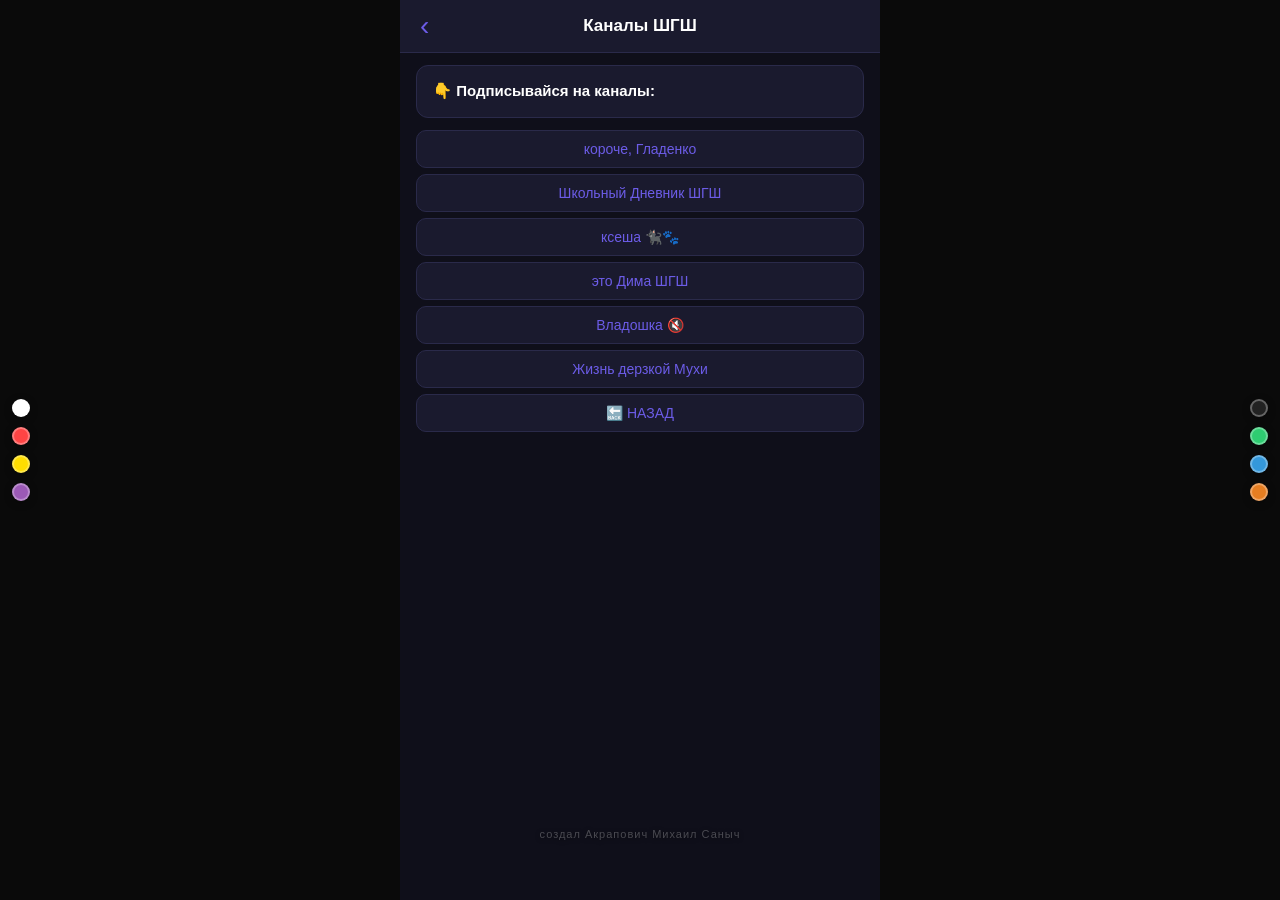
==== commit db71dfb3: "Add files via upload" ====
--- a/channels.html
+++ b/channels.html
@@ -8,6 +8,7 @@
 </head>
 <body>
     <div class="telegram-app" id="app">
+        <!-- Цветные кружочки -->
         <div class="color-dots-left">
             <div class="color-dot" data-color="white" style="background: #ffffff;" onclick="changeTheme('white')"></div>
             <div class="color-dot" data-color="red" style="background: #ff4444;" onclick="changeTheme('red')"></div>
@@ -21,14 +22,18 @@
             <div class="color-dot" data-color="orange" style="background: #e67e22;" onclick="changeTheme('orange')"></div>
         </div>
 
+        <!-- Шапка -->
         <div class="tg-header">
             <button class="tg-back-btn" data-comet href="seasons.html">‹</button>
             <div class="tg-header-title">Каналы ШГШ</div>
             <div style="width: 40px;"></div>
         </div>
 
+        <!-- Контент -->
         <div class="tg-content">
-            <div class="tg-message"><div class="tg-message-text">👇 <strong>Подписывайся на каналы:</strong></div></div>
+            <div class="tg-message">
+                <div class="tg-message-text">👇 <strong>Подписывайся на каналы:</strong></div>
+            </div>
             <div class="tg-inline-grid" id="channelsGrid">
                 <button class="tg-inline-btn tg-inline-btn-wide" onclick="window.open('https://t.me/hladenko', '_blank')">короче, Гладенко</button>
                 <button class="tg-inline-btn tg-inline-btn-wide" onclick="window.open('https://t.me/shgsh_novosti', '_blank')">Школьный Дневник ШГШ</button>
@@ -40,6 +45,7 @@
             </div>
         </div>
 
+        <!-- Подпись -->
         <div class="footer-credit">создал Акрапович Михаил Саныч</div>
     </div>
 
--- a/styles.css
+++ b/styles.css
@@ -24,7 +24,6 @@
     overflow: hidden;
 }
 
-/* ===== ШАПКА ===== */
 .tg-header {
     background: #1a1a2e;
     padding: 10px 16px;
@@ -72,7 +71,6 @@
     margin-top: -2px;
 }
 
-/* ===== ПРОФИЛЬ ===== */
 .tg-profile {
     display: flex;
     flex-direction: column;
@@ -115,7 +113,6 @@
     max-width: 320px;
 }
 
-/* ===== ОКЕАН ===== */
 .ocean-scene {
     position: relative;
     width: 100%;
@@ -127,7 +124,6 @@
     border-bottom: 1px solid #2a4a6a;
 }
 
-/* ===== ВОЛНЫ ===== */
 .wave {
     position: absolute;
     bottom: 0;
@@ -161,7 +157,6 @@
     100% { transform: translateX(-50%); }
 }
 
-/* ===== ПЛОТ ===== */
 .raft-container {
     position: absolute;
     bottom: 40px;
@@ -294,7 +289,6 @@
     box-shadow: 0 0 40px rgba(108, 92, 231, 0.5);
 }
 
-/* ===== ЗВЁЗДЫ ===== */
 .stars {
     position: absolute;
     top: 0;
@@ -346,7 +340,6 @@
     border-radius: 50%;
 }
 
-/* ===== КОНТЕНТ ===== */
 .tg-content {
     flex: 1;
     padding: 12px 16px 100px;
@@ -373,7 +366,6 @@
     color: #ffffff;
 }
 
-/* ===== INLINE КНОПКИ ===== */
 .tg-inline-grid {
     display: grid;
     grid-template-columns: 1fr 1fr;
@@ -395,18 +387,18 @@
     white-space: nowrap;
     overflow: hidden;
     text-overflow: ellipsis;
+    position: relative;
 }
 
 .tg-inline-btn:active {
     background: #2a2a4a;
-    transform: scale(0.96);
+    transform: scale(0.95) !important;
 }
 
 .tg-inline-btn-wide {
     grid-column: 1 / -1;
 }
 
-/* ===== ПЕСНИ ===== */
 .tg-song-item {
     background: #1a1a2e;
     border-radius: 10px;
@@ -450,7 +442,6 @@
     transform: scale(0.92);
 }
 
-/* ===== ПЛЕЕР ===== */
 .tg-player {
     position: fixed;
     bottom: 0;
@@ -460,34 +451,42 @@
     width: 100%;
     background: #1a1a2e;
     border-top: 1px solid #2a2a4a;
-    padding: 10px 16px;
+    padding: 10px 12px;
     display: none;
     align-items: center;
-    gap: 12px;
+    gap: 6px;
     z-index: 100;
+    flex-wrap: wrap;
 }
 
 .tg-player-btn {
     background: none;
     border: none;
     color: #ffffff;
-    font-size: 22px;
+    font-size: 20px;
     cursor: pointer;
-    padding: 4px 8px;
+    padding: 4px 6px;
     transition: all 0.15s;
+    min-width: 32px;
+    text-align: center;
 }
 
 .tg-player-btn:active {
     transform: scale(0.9);
 }
 
+.tg-player-btn:hover {
+    opacity: 0.8;
+}
+
 .tg-player-info {
     flex: 1;
-    min-width: 0;
+    min-width: 80px;
+    margin: 0 4px;
 }
 
 .tg-player-title {
-    font-size: 14px;
+    font-size: 13px;
     font-weight: 500;
     color: #ffffff;
     white-space: nowrap;
@@ -496,17 +495,91 @@
 }
 
 .tg-player-subtitle {
-    font-size: 12px;
+    font-size: 11px;
     color: #8888aa;
     white-space: nowrap;
     overflow: hidden;
     text-overflow: ellipsis;
 }
 
-/* ===== ПОДПИСЬ ===== */
+.tg-player-progress {
+    width: 100%;
+    display: flex;
+    align-items: center;
+    gap: 8px;
+    margin-top: 2px;
+}
+
+.tg-player-progress input[type="range"] {
+    flex: 1;
+    height: 4px;
+    -webkit-appearance: none;
+    background: #2a2a4a;
+    border-radius: 2px;
+    outline: none;
+    accent-color: #6c5ce7;
+}
+
+.tg-player-progress input[type="range"]::-webkit-slider-thumb {
+    -webkit-appearance: none;
+    width: 12px;
+    height: 12px;
+    border-radius: 50%;
+    background: #6c5ce7;
+    cursor: pointer;
+}
+
+.tg-player-time {
+    display: flex;
+    justify-content: space-between;
+    font-size: 10px;
+    color: #8888aa;
+    min-width: 70px;
+}
+
+.tg-player-menu {
+    position: relative;
+    display: inline-block;
+}
+
+.tg-player-dropdown {
+    display: none;
+    position: absolute;
+    bottom: 40px;
+    right: 0;
+    background: #1a1a2e;
+    border: 1px solid #2a2a4a;
+    border-radius: 10px;
+    padding: 6px 0;
+    min-width: 120px;
+    z-index: 101;
+    box-shadow: 0 4px 20px rgba(0,0,0,0.5);
+}
+
+.tg-player-dropdown.active {
+    display: block;
+}
+
+.tg-player-dropdown button {
+    display: block;
+    width: 100%;
+    padding: 8px 14px;
+    background: none;
+    border: none;
+    color: #ffffff;
+    font-size: 13px;
+    text-align: left;
+    cursor: pointer;
+    transition: background 0.15s;
+}
+
+.tg-player-dropdown button:hover {
+    background: #2a2a4a;
+}
+
 .footer-credit {
     position: fixed;
-    bottom: 8px;
+    bottom: 60px;
     left: 50%;
     transform: translateX(-50%);
     font-size: 11px;
@@ -519,7 +592,6 @@
     text-shadow: 0 1px 4px rgba(0, 0, 0, 0.5);
 }
 
-/* ===== ЦВЕТНЫЕ КРУЖОЧКИ ===== */
 .color-dots-left,
 .color-dots-right {
     position: fixed;
@@ -546,7 +618,6 @@
 .color-dot:hover { transform: scale(1.3); border-color: rgba(255, 255, 255, 0.8); }
 .color-dot:active { transform: scale(0.9); }
 
-/* ===== ДЕРЕВЬЯ ===== */
 .trees-container {
     position: fixed;
     bottom: 0;
@@ -589,7 +660,6 @@
     50% { transform: rotate(5deg); }
 }
 
-/* ===== ВЕТЕР ===== */
 .wind-line {
     position: absolute;
     height: 2px;
@@ -600,6 +670,8 @@
 .wind-1 { top: 20%; width: 80px; animation-duration: 3s; animation-delay: 0s; }
 .wind-2 { top: 40%; width: 120px; animation-duration: 4.5s; animation-delay: 0.8s; }
 .wind-3 { top: 60%; width: 60px; animation-duration: 3.5s; animation-delay: 1.5s; }
+.wind-4 { top: 25%; width: 150px; animation-duration: 2.5s; animation-delay: 0.5s; height: 3px; background: rgba(255, 255, 255, 0.12); }
+.wind-5 { top: 55%; width: 180px; animation-duration: 3.2s; animation-delay: 1.2s; height: 4px; background: rgba(255, 255, 255, 0.08); }
 
 @keyframes windBlow {
     0% { transform: translateX(-100px); opacity: 0; }
@@ -607,8 +679,13 @@
     80% { opacity: 1; }
     100% { transform: translateX(calc(100vw + 100px)); opacity: 0; }
 }
-
-/* ===== АНИМАЦИЯ ПЕРЕХОДОВ ===== */
+@keyframes windBlowStrong {
+    0% { transform: translateX(-150px); opacity: 0; }
+    15% { opacity: 1; }
+    85% { opacity: 1; }
+    100% { transform: translateX(calc(100vw + 150px)); opacity: 0; }
+}
+
 .page-transition-in {
     animation: slideInFromRight 0.6s cubic-bezier(0.25, 0.46, 0.45, 0.94) forwards;
     overflow: hidden;
@@ -627,7 +704,6 @@
     100% { transform: translateX(-100%); opacity: 0.3; }
 }
 
-/* ===== КОМЕТА ===== */
 .comet-container {
     position: fixed;
     top: 0;
@@ -691,8 +767,132 @@
 }
 .comet-flash.active { opacity: 1; transition: opacity 0.1s ease; }
 
+/* ===== ЖИВЫЕ КНОПКИ ДЛЯ СЕЗОНОВ ===== */
+.season-fire {
+    animation: fireGlow 1.2s ease-in-out infinite;
+    position: relative;
+    z-index: 2;
+}
+@keyframes fireGlow {
+    0% { box-shadow: 0 0 10px rgba(255, 100, 0, 0.3), 0 0 20px rgba(255, 50, 0, 0.1); transform: scale(1); }
+    30% { box-shadow: 0 0 30px rgba(255, 150, 0, 0.8), 0 0 60px rgba(255, 80, 0, 0.4), 0 0 100px rgba(255, 50, 0, 0.2); transform: scale(1.04); }
+    60% { box-shadow: 0 0 20px rgba(255, 100, 0, 0.5), 0 0 40px rgba(255, 50, 0, 0.2); transform: scale(0.98); }
+    100% { box-shadow: 0 0 10px rgba(255, 100, 0, 0.3), 0 0 20px rgba(255, 50, 0, 0.1); transform: scale(1); }
+}
+.season-fire::after {
+    content: '🔥';
+    position: absolute;
+    top: -8px;
+    right: -8px;
+    font-size: 14px;
+    animation: fireEmoji 0.8s ease-in-out infinite alternate;
+}
+@keyframes fireEmoji {
+    0% { transform: scale(0.8) rotate(-10deg); opacity: 0.7; }
+    100% { transform: scale(1.2) rotate(10deg); opacity: 1; }
+}
+
+.season-wind {
+    animation: windSway 0.8s ease-in-out infinite alternate;
+}
+@keyframes windSway {
+    0% { transform: rotate(-4deg) translateX(-2px); }
+    25% { transform: rotate(2deg) translateX(3px); }
+    50% { transform: rotate(-3deg) translateX(-3px); }
+    75% { transform: rotate(4deg) translateX(2px); }
+    100% { transform: rotate(-2deg) translateX(-1px); }
+}
+.season-wind::after {
+    content: '💨';
+    position: absolute;
+    top: -6px;
+    right: -6px;
+    font-size: 14px;
+    animation: windEmoji 0.6s ease-in-out infinite alternate;
+}
+@keyframes windEmoji {
+    0% { transform: translateX(-4px) rotate(-10deg); opacity: 0.5; }
+    100% { transform: translateX(6px) rotate(10deg); opacity: 1; }
+}
+
+.season-spin {
+    animation: spinSlow 4s linear infinite;
+}
+@keyframes spinSlow {
+    0% { transform: rotate(0deg); }
+    100% { transform: rotate(360deg); }
+}
+.season-spin::after {
+    content: '🌀';
+    position: absolute;
+    top: -6px;
+    right: -6px;
+    font-size: 14px;
+    animation: spinEmoji 2s linear infinite;
+}
+@keyframes spinEmoji {
+    0% { transform: rotate(0deg); }
+    100% { transform: rotate(360deg); }
+}
+
+.season-shake {
+    animation: shake 0.15s ease-in-out infinite;
+}
+@keyframes shake {
+    0% { transform: translateX(0); }
+    20% { transform: translateX(-3px); }
+    40% { transform: translateX(3px); }
+    60% { transform: translateX(-2px); }
+    80% { transform: translateX(2px); }
+    100% { transform: translateX(0); }
+}
+.season-shake::after {
+    content: '⚡';
+    position: absolute;
+    top: -6px;
+    right: -6px;
+    font-size: 14px;
+    animation: shakeEmoji 0.2s ease-in-out infinite alternate;
+}
+@keyframes shakeEmoji {
+    0% { transform: translateX(-2px) translateY(-2px); }
+    100% { transform: translateX(2px) translateY(2px); }
+}
+
+.season-flicker {
+    animation: flicker 0.3s ease-in-out infinite alternate;
+}
+@keyframes flicker {
+    0% { opacity: 0.6; box-shadow: 0 0 5px rgba(100, 100, 255, 0.1); }
+    20% { opacity: 1; box-shadow: 0 0 20px rgba(100, 100, 255, 0.3); }
+    40% { opacity: 0.7; box-shadow: 0 0 5px rgba(100, 100, 255, 0.1); }
+    60% { opacity: 1; box-shadow: 0 0 25px rgba(100, 100, 255, 0.4); }
+    80% { opacity: 0.8; box-shadow: 0 0 10px rgba(100, 100, 255, 0.2); }
+    100% { opacity: 1; box-shadow: 0 0 15px rgba(100, 100, 255, 0.3); }
+}
+.season-flicker::after {
+    content: '📺';
+    position: absolute;
+    top: -6px;
+    right: -6px;
+    font-size: 14px;
+    animation: flickerEmoji 0.4s ease-in-out infinite alternate;
+}
+@keyframes flickerEmoji {
+    0% { opacity: 0.4; transform: scale(0.8); }
+    100% { opacity: 1; transform: scale(1.1); }
+}
+
+.season-fire:hover,
+.season-wind:hover,
+.season-spin:hover,
+.season-shake:hover,
+.season-flicker:hover {
+    animation-play-state: paused;
+    transform: scale(1.05);
+}
+
 /* ===== ТЕМЫ ===== */
-/* Белая */
 .theme-white .telegram-app { background: #f5f5f5; }
 .theme-white .tg-header { background: #ffffff; border-bottom: 1px solid #e0e0e0; }
 .theme-white .tg-header-title { color: #222; }
@@ -705,8 +905,18 @@
 .theme-white .tg-song-name { color: #333; }
 .theme-white .footer-credit { color: rgba(0, 0, 0, 0.2); }
 .theme-white .tree-crown { background: radial-gradient(ellipse at 30% 30%, #3da55e, #1a5a2a); }
-
-/* Красная */
+.theme-white .tg-player { background: #ffffff; border-top: 1px solid #e0e0e0; }
+.theme-white .tg-player-btn { color: #333; }
+.theme-white .tg-player-title { color: #222; }
+.theme-white .tg-player-subtitle { color: #777; }
+.theme-white .tg-player-dropdown { background: #ffffff; border-color: #ddd; }
+.theme-white .tg-player-dropdown button { color: #333; }
+.theme-white .tg-player-dropdown button:hover { background: #f0f0f0; }
+.theme-white .tg-player-progress input[type="range"] { background: #ddd; }
+.theme-white .tg-player-time { color: #999; }
+.theme-white .tg-profile-name { color: #222; }
+.theme-white .tg-profile-bio { color: #666; }
+
 .theme-red .telegram-app { background: #1a0a0a; }
 .theme-red .tg-header { background: #2a0a0a; border-bottom: 1px solid #4a1a1a; }
 .theme-red .tg-header-title { color: #ff6666; }
@@ -719,8 +929,17 @@
 .theme-red .tg-song-name { color: #ffaaaa; }
 .theme-red .footer-credit { color: rgba(255, 100, 100, 0.2); }
 .theme-red .tree-crown { background: radial-gradient(ellipse at 30% 30%, #8a2a2a, #5a1a1a); }
-
-/* Жёлтая */
+.theme-red .tg-player { background: #2a0a0a; border-top: 1px solid #4a1a1a; }
+.theme-red .tg-player-btn { color: #ff6666; }
+.theme-red .tg-player-title { color: #ffaaaa; }
+.theme-red .tg-player-subtitle { color: #cc8888; }
+.theme-red .tg-player-dropdown { background: #2a0a0a; border-color: #4a1a1a; }
+.theme-red .tg-player-dropdown button { color: #ffaaaa; }
+.theme-red .tg-player-dropdown button:hover { background: #3a0a0a; }
+.theme-red .tg-player-progress input[type="range"] { background: #4a1a1a; }
+.theme-red .tg-profile-name { color: #ff8888; }
+.theme-red .tg-profile-bio { color: #cc8888; }
+
 .theme-yellow .telegram-app { background: #1a1a0a; }
 .theme-yellow .tg-header { background: #2a2a0a; border-bottom: 1px solid #4a4a1a; }
 .theme-yellow .tg-header-title { color: #ffdd44; }
@@ -733,8 +952,17 @@
 .theme-yellow .tg-song-name { color: #ddcc88; }
 .theme-yellow .footer-credit { color: rgba(255, 220, 68, 0.2); }
 .theme-yellow .tree-crown { background: radial-gradient(ellipse at 30% 30%, #8a8a2a, #5a5a1a); }
-
-/* Фиолетовая */
+.theme-yellow .tg-player { background: #2a2a0a; border-top: 1px solid #4a4a1a; }
+.theme-yellow .tg-player-btn { color: #ffdd44; }
+.theme-yellow .tg-player-title { color: #ddcc88; }
+.theme-yellow .tg-player-subtitle { color: #bbaa66; }
+.theme-yellow .tg-player-dropdown { background: #2a2a0a; border-color: #4a4a1a; }
+.theme-yellow .tg-player-dropdown button { color: #ddcc88; }
+.theme-yellow .tg-player-dropdown button:hover { background: #3a3a0a; }
+.theme-yellow .tg-player-progress input[type="range"] { background: #4a4a1a; }
+.theme-yellow .tg-profile-name { color: #ffdd44; }
+.theme-yellow .tg-profile-bio { color: #bbaa66; }
+
 .theme-purple .telegram-app { background: #0a0a1a; }
 .theme-purple .tg-header { background: #1a0a2a; border-bottom: 1px solid #3a1a4a; }
 .theme-purple .tg-header-title { color: #bb66ff; }
@@ -747,8 +975,17 @@
 .theme-purple .tg-song-name { color: #cc99ff; }
 .theme-purple .footer-credit { color: rgba(180, 100, 255, 0.2); }
 .theme-purple .tree-crown { background: radial-gradient(ellipse at 30% 30%, #5a2a8a, #3a1a5a); }
-
-/* Чёрная */
+.theme-purple .tg-player { background: #1a0a2a; border-top: 1px solid #3a1a4a; }
+.theme-purple .tg-player-btn { color: #bb66ff; }
+.theme-purple .tg-player-title { color: #cc99ff; }
+.theme-purple .tg-player-subtitle { color: #aa77dd; }
+.theme-purple .tg-player-dropdown { background: #1a0a2a; border-color: #3a1a4a; }
+.theme-purple .tg-player-dropdown button { color: #cc99ff; }
+.theme-purple .tg-player-dropdown button:hover { background: #2a0a3a; }
+.theme-purple .tg-player-progress input[type="range"] { background: #3a1a4a; }
+.theme-purple .tg-profile-name { color: #cc88ff; }
+.theme-purple .tg-profile-bio { color: #aa77dd; }
+
 .theme-black .telegram-app { background: #050505; }
 .theme-black .tg-header { background: #0a0a0a; border-bottom: 1px solid #1a1a1a; }
 .theme-black .tg-header-title { color: #888; }
@@ -761,8 +998,17 @@
 .theme-black .tg-song-name { color: #666; }
 .theme-black .footer-credit { color: rgba(255, 255, 255, 0.05); }
 .theme-black .tree-crown { background: radial-gradient(ellipse at 30% 30%, #2a2a2a, #111); }
-
-/* Зелёная */
+.theme-black .tg-player { background: #0a0a0a; border-top: 1px solid #1a1a1a; }
+.theme-black .tg-player-btn { color: #888; }
+.theme-black .tg-player-title { color: #aaa; }
+.theme-black .tg-player-subtitle { color: #666; }
+.theme-black .tg-player-dropdown { background: #0a0a0a; border-color: #1a1a1a; }
+.theme-black .tg-player-dropdown button { color: #aaa; }
+.theme-black .tg-player-dropdown button:hover { background: #1a1a1a; }
+.theme-black .tg-player-progress input[type="range"] { background: #1a1a1a; }
+.theme-black .tg-profile-name { color: #aaa; }
+.theme-black .tg-profile-bio { color: #555; }
+
 .theme-green .telegram-app { background: #0a1a0a; }
 .theme-green .tg-header { background: #0a2a0a; border-bottom: 1px solid #1a4a1a; }
 .theme-green .tg-header-title { color: #44dd66; }
@@ -775,8 +1021,17 @@
 .theme-green .tg-song-name { color: #88dd88; }
 .theme-green .footer-credit { color: rgba(68, 221, 102, 0.2); }
 .theme-green .tree-crown { background: radial-gradient(ellipse at 30% 30%, #2a8a4a, #1a5a2a); }
-
-/* Синяя */
+.theme-green .tg-player { background: #0a2a0a; border-top: 1px solid #1a4a1a; }
+.theme-green .tg-player-btn { color: #44dd66; }
+.theme-green .tg-player-title { color: #88dd88; }
+.theme-green .tg-player-subtitle { color: #66aa66; }
+.theme-green .tg-player-dropdown { background: #0a2a0a; border-color: #1a4a1a; }
+.theme-green .tg-player-dropdown button { color: #88dd88; }
+.theme-green .tg-player-dropdown button:hover { background: #1a3a0a; }
+.theme-green .tg-player-progress input[type="range"] { background: #1a4a1a; }
+.theme-green .tg-profile-name { color: #44dd66; }
+.theme-green .tg-profile-bio { color: #66aa66; }
+
 .theme-blue .telegram-app { background: #0a0a1a; }
 .theme-blue .tg-header { background: #0a1a2a; border-bottom: 1px solid #1a3a4a; }
 .theme-blue .tg-header-title { color: #4488ff; }
@@ -789,8 +1044,17 @@
 .theme-blue .tg-song-name { color: #88aadd; }
 .theme-blue .footer-credit { color: rgba(68, 136, 255, 0.2); }
 .theme-blue .tree-crown { background: radial-gradient(ellipse at 30% 30%, #2a5a8a, #1a3a5a); }
-
-/* Оранжевая */
+.theme-blue .tg-player { background: #0a1a2a; border-top: 1px solid #1a3a4a; }
+.theme-blue .tg-player-btn { color: #4488ff; }
+.theme-blue .tg-player-title { color: #88aadd; }
+.theme-blue .tg-player-subtitle { color: #6688bb; }
+.theme-blue .tg-player-dropdown { background: #0a1a2a; border-color: #1a3a4a; }
+.theme-blue .tg-player-dropdown button { color: #88aadd; }
+.theme-blue .tg-player-dropdown button:hover { background: #1a2a3a; }
+.theme-blue .tg-player-progress input[type="range"] { background: #1a3a4a; }
+.theme-blue .tg-profile-name { color: #4488ff; }
+.theme-blue .tg-profile-bio { color: #6688bb; }
+
 .theme-orange .telegram-app { background: #1a0a0a; }
 .theme-orange .tg-header { background: #2a1a0a; border-bottom: 1px solid #4a3a1a; }
 .theme-orange .tg-header-title { color: #ff8833; }
@@ -803,6 +1067,16 @@
 .theme-orange .tg-song-name { color: #dd9966; }
 .theme-orange .footer-credit { color: rgba(255, 136, 51, 0.2); }
 .theme-orange .tree-crown { background: radial-gradient(ellipse at 30% 30%, #8a5a2a, #5a3a1a); }
+.theme-orange .tg-player { background: #2a1a0a; border-top: 1px solid #4a3a1a; }
+.theme-orange .tg-player-btn { color: #ff8833; }
+.theme-orange .tg-player-title { color: #dd9966; }
+.theme-orange .tg-player-subtitle { color: #bb7744; }
+.theme-orange .tg-player-dropdown { background: #2a1a0a; border-color: #4a3a1a; }
+.theme-orange .tg-player-dropdown button { color: #dd9966; }
+.theme-orange .tg-player-dropdown button:hover { background: #3a2a0a; }
+.theme-orange .tg-player-progress input[type="range"] { background: #4a3a1a; }
+.theme-orange .tg-profile-name { color: #ff8833; }
+.theme-orange .tg-profile-bio { color: #bb7744; }
 
 /* ===== ОКЕАН И ПЛОТ НЕ МЕНЯЮТ ЦВЕТ ===== */
 .theme-white .ocean-scene,
@@ -926,6 +1200,23 @@
     .color-dot { width: 14px; height: 14px; }
     .color-dots-left { left: 2px; }
     .color-dots-right { right: 2px; }
+    .tg-player { padding: 8px 8px; gap: 4px; }
+    .tg-player-btn { font-size: 17px; padding: 3px 4px; min-width: 28px; }
+    .tg-player-title { font-size: 12px; }
+    .tg-player-subtitle { font-size: 10px; }
+    .tg-player-progress input[type="range"] { height: 3px; }
+    .footer-credit { bottom: 50px; font-size: 10px; }
+    .season-fire::after,
+    .season-wind::after,
+    .season-spin::after,
+    .season-shake::after,
+    .season-flicker::after {
+        font-size: 11px;
+        top: -4px;
+        right: -4px;
+    }
+    .season-spin { animation-duration: 6s; }
+    .wind-4, .wind-5 { display: none; }
 }
 
 @media (max-width: 360px) {
@@ -936,4 +1227,14 @@
     .tg-inline-grid { grid-template-columns: 1fr; }
     .tg-btn-inline-small { padding: 4px 10px; font-size: 12px; }
     .color-dot { width: 12px; height: 12px; }
+    .tg-player-btn { font-size: 15px; min-width: 24px; padding: 2px 3px; }
+    .season-fire::after,
+    .season-wind::after,
+    .season-spin::after,
+    .season-shake::after,
+    .season-flicker::after {
+        font-size: 9px;
+        top: -2px;
+        right: -2px;
+    }
 }
